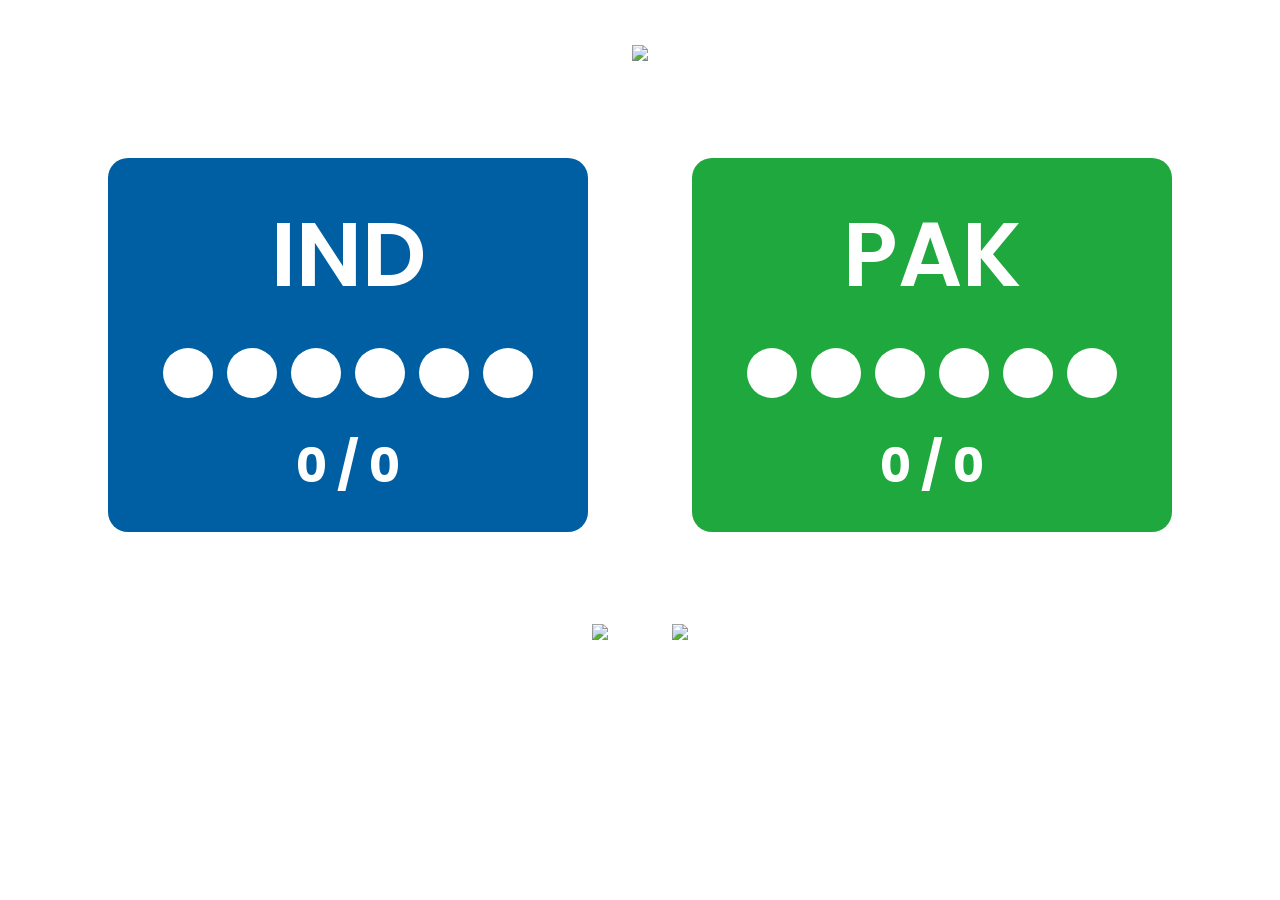
==== project.html @ a34f871a "Add files via upload" ====
<!DOCTYPE html>
<html lang="en">
  <head>
    <meta charset="UTF-8" />
    <meta name="viewport" content="width=device-width, initial-scale=1.0" />
    <title>Super Over</title>
    <link rel="stylesheet" href="./style.css" />
  </head>

  <body>
    <img
      id="logo"
      src="https://s3.ap-south-1.amazonaws.com/kalvi-education.github.io/front-end-web-development/so-logo.png"
    />
    <section>
      <div class="score" id="team1">
        <h1>IND</h1>
        <div id="team1-superover" class="balls">
          <div class="ball"></div>
          <div class="ball"></div>
          <div class="ball"></div>
          <div class="ball"></div>
          <div class="ball"></div>
          <div class="ball"></div>
        </div>
        <div class="scoreboard">
          <span id="score-team1">0</span>
          <span>/</span>
          <span id="wickets-team1">0</span>
        </div>
      </div>
      <div class="score" id="team2">
        <h1>PAK</h1>
        <div id="team2-superover" class="balls">
          <div class="ball"></div>
          <div class="ball"></div>
          <div class="ball"></div>
          <div class="ball"></div>
          <div class="ball"></div>
          <div class="ball"></div>
        </div>
        <div class="scoreboard">
          <span id="score-team2">0</span>
          <span>/</span>
          <span id="wickets-team2">0</span>
        </div>
      </div>
    </section>
    <section id="buttons">
      <img
        class="button"
        id="strike"
        src="https://s3.ap-south-1.amazonaws.com/kalvi-education.github.io/front-end-web-development/so-strike-button.png"
      />
      <img
        class="button"
        id="reset"
        src="https://s3.ap-south-1.amazonaws.com/kalvi-education.github.io/front-end-web-development/so-reset-button.png"
      />
    </section>
  </body>
</html>
---- style.css ----
@import url("https://fonts.googleapis.com/css2?family=Poppins:wght@300;600;900&display=swap");

* {
  margin: 0;
  padding: 0;
  box-sizing: border-box;
}

body {
  text-align: center;
  background-image: url("https://s3.ap-south-1.amazonaws.com/kalvi-education.github.io/front-end-web-development/superover-bg.png");
  background-size: cover;
  font-family: "Poppins", sans-serif;
  color: white;
}

#logo {
  width: 10vw;
  margin-top: 5vh;
}

h1 {
  font-size: 90px;
  font-weight: 600;
}

section {
  margin: 10vh auto;
}

#buttons {
  width: 50%;
}

.ball {
  display: inline-block;
  width: 50px;
  height: 50px;
  border-radius: 50%;
  background-color: white;
  margin: 5px;
  color: black;
  line-height: 30px;
  font-weight: bold;
  font-size: 2em;
  text-align: center;
  padding: 10px;
}

.scoreboard {
  font-size: 3em;
  font-weight: bold;
}

.score {
  padding: 30px;
  height: auto;
  border-radius: 20px;
  margin: 0 50px;
}

.button {
  width: 100px;
  font-size: 1.5em;
  cursor: pointer;
  margin: 0 30px;
}

#team1 {
  display: inline-block;
  background-color: #005fa2;
}

#team2 {
  display: inline-block;
  background-color: #1fa83d;
}

#team1-superover,
#team2-superover {
  margin: 20px;
}
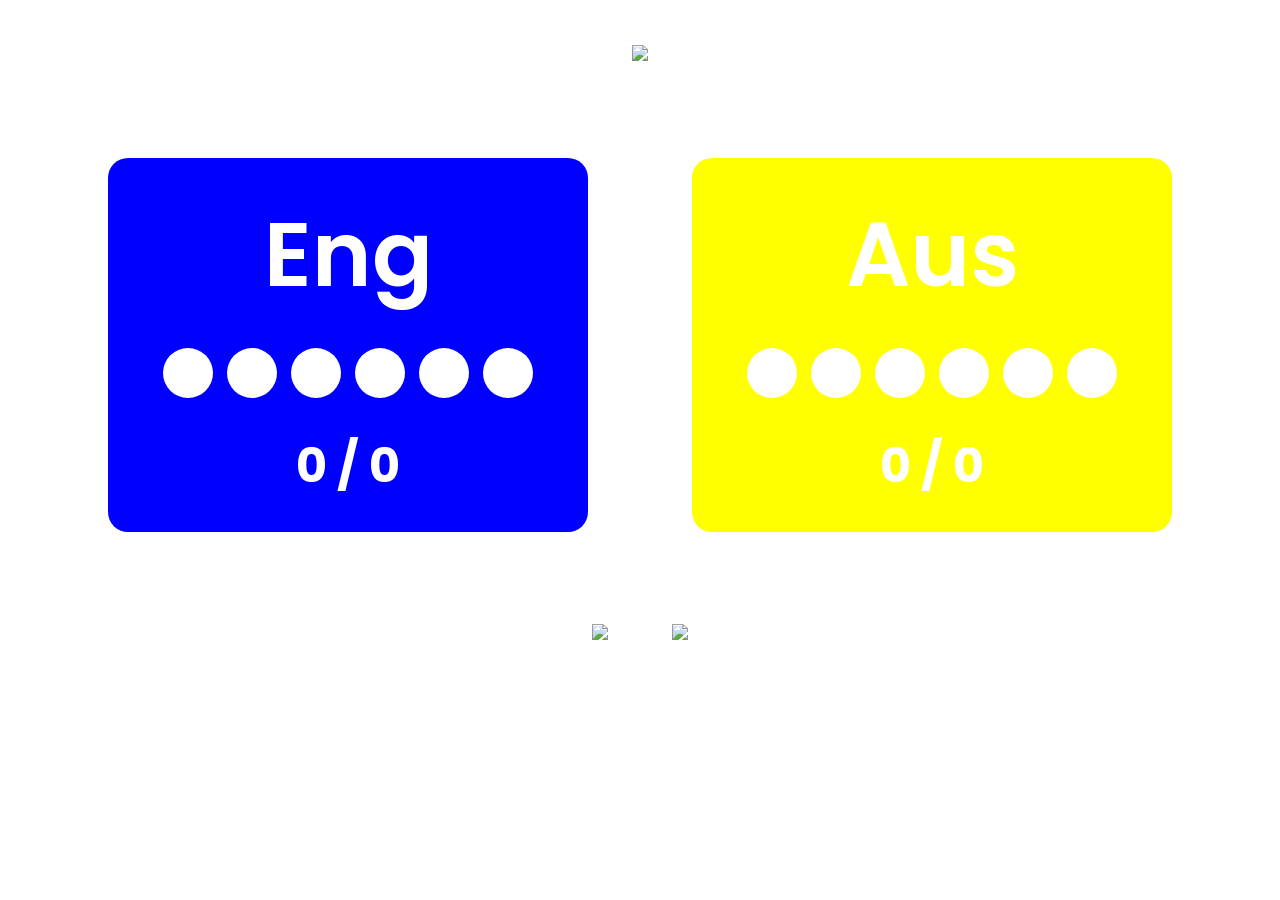
==== commit 9ce62a62: "Update project.html" ====
--- a/project.html
+++ b/project.html
@@ -3,7 +3,7 @@
   <head>
     <meta charset="UTF-8" />
     <meta name="viewport" content="width=device-width, initial-scale=1.0" />
-    <title>Super Over</title>
+    <title>Super-Over</title>
     <link rel="stylesheet" href="./style.css" />
   </head>
 
@@ -14,7 +14,7 @@
     />
     <section>
       <div class="score" id="team1">
-        <h1>IND</h1>
+        <h1>Eng</h1>
         <div id="team1-superover" class="balls">
           <div class="ball"></div>
           <div class="ball"></div>
@@ -30,7 +30,7 @@
         </div>
       </div>
       <div class="score" id="team2">
-        <h1>PAK</h1>
+        <h1>Aus</h1>
         <div id="team2-superover" class="balls">
           <div class="ball"></div>
           <div class="ball"></div>
@@ -59,4 +59,4 @@
       />
     </section>
   </body>
-</html>+</html>
--- a/style.css
+++ b/style.css
@@ -68,15 +68,15 @@
 
 #team1 {
   display: inline-block;
-  background-color: #005fa2;
+  background-color: blue;
 }
 
 #team2 {
   display: inline-block;
-  background-color: #1fa83d;
+  background-color: yellow;
 }
 
 #team1-superover,
 #team2-superover {
   margin: 20px;
-}+}
